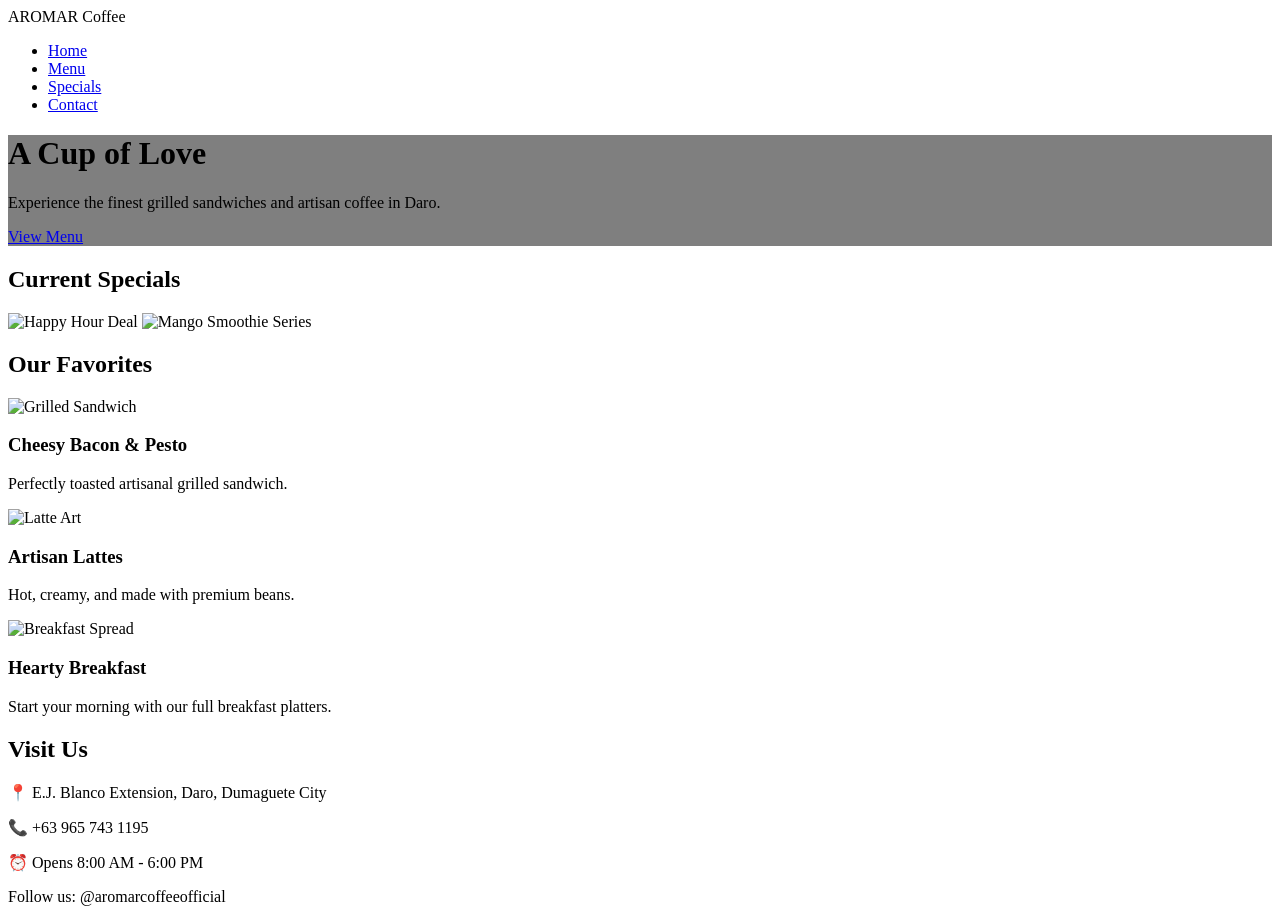
==== index.html @ 73795dcc "Rename ai_studio_code.html to index.html" ====
<!DOCTYPE html>
<html lang="en">
<head>
    <meta charset="UTF-8">
    <meta name="viewport" content="width=device-width, initial-scale=1.0">
    <title>Aromar Coffee | A Cup of Love</title>
    <link rel="stylesheet" href="style.css">
    <link rel="preconnect" href="https://fonts.googleapis.com">
    <link href="https://fonts.googleapis.com/css2?family=Playfair+Display:wght@700&family=Poppins:wght@300;400;600&display=swap" rel="stylesheet">
</head>
<body>

    <!-- Navigation -->
    <nav>
        <div class="logo">AROMAR <span>Coffee</span></div>
        <ul>
            <li><a href="#home">Home</a></li>
            <li><a href="#menu">Menu</a></li>
            <li><a href="#promos">Specials</a></li>
            <li><a href="#contact">Contact</a></li>
        </ul>
    </nav>

    <!-- Hero Section -->
    <header id="home" style="background: linear-gradient(rgba(0,0,0,0.5), rgba(0,0,0,0.5)), url('images/hero-sunday.jpg') center/cover;">
        <div class="hero-content">
            <h1>A Cup of Love</h1>
            <p>Experience the finest grilled sandwiches and artisan coffee in Daro.</p>
            <a href="#menu" class="btn">View Menu</a>
        </div>
    </header>

    <!-- Special Promo Section -->
    <section id="promos" class="promo-section">
        <div class="container">
            <h2>Current Specials</h2>
            <div class="promo-grid">
                <img src="images/promo-happy-hour.jpg" alt="Happy Hour Deal">
                <img src="images/promo-mango.jpg" alt="Mango Smoothie Series">
            </div>
        </div>
    </section>

    <!-- Featured Menu Section -->
    <section id="menu" class="menu-section">
        <div class="container">
            <h2>Our Favorites</h2>
            <div class="menu-grid">
                <div class="menu-item">
                    <img src="images/sandwich-pesto.jpg" alt="Grilled Sandwich">
                    <h3>Cheesy Bacon & Pesto</h3>
                    <p>Perfectly toasted artisanal grilled sandwich.</p>
                </div>
                <div class="menu-item">
                    <img src="images/latte-art.jpg" alt="Latte Art">
                    <h3>Artisan Lattes</h3>
                    <p>Hot, creamy, and made with premium beans.</p>
                </div>
                <div class="menu-item">
                    <img src="images/breakfast.jpg" alt="Breakfast Spread">
                    <h3>Hearty Breakfast</h3>
                    <p>Start your morning with our full breakfast platters.</p>
                </div>
            </div>
        </div>
    </section>

    <!-- Footer / Contact -->
    <footer id="contact">
        <div class="container">
            <h2>Visit Us</h2>
            <p>📍 E.J. Blanco Extension, Daro, Dumaguete City</p>
            <p>📞 +63 965 743 1195</p>
            <p>⏰ Opens 8:00 AM - 6:00 PM</p>
            <div class="socials">
                <p>Follow us: @aromarcoffeeofficial</p>
            </div>
        </div>
    </footer>

</body>
</html>
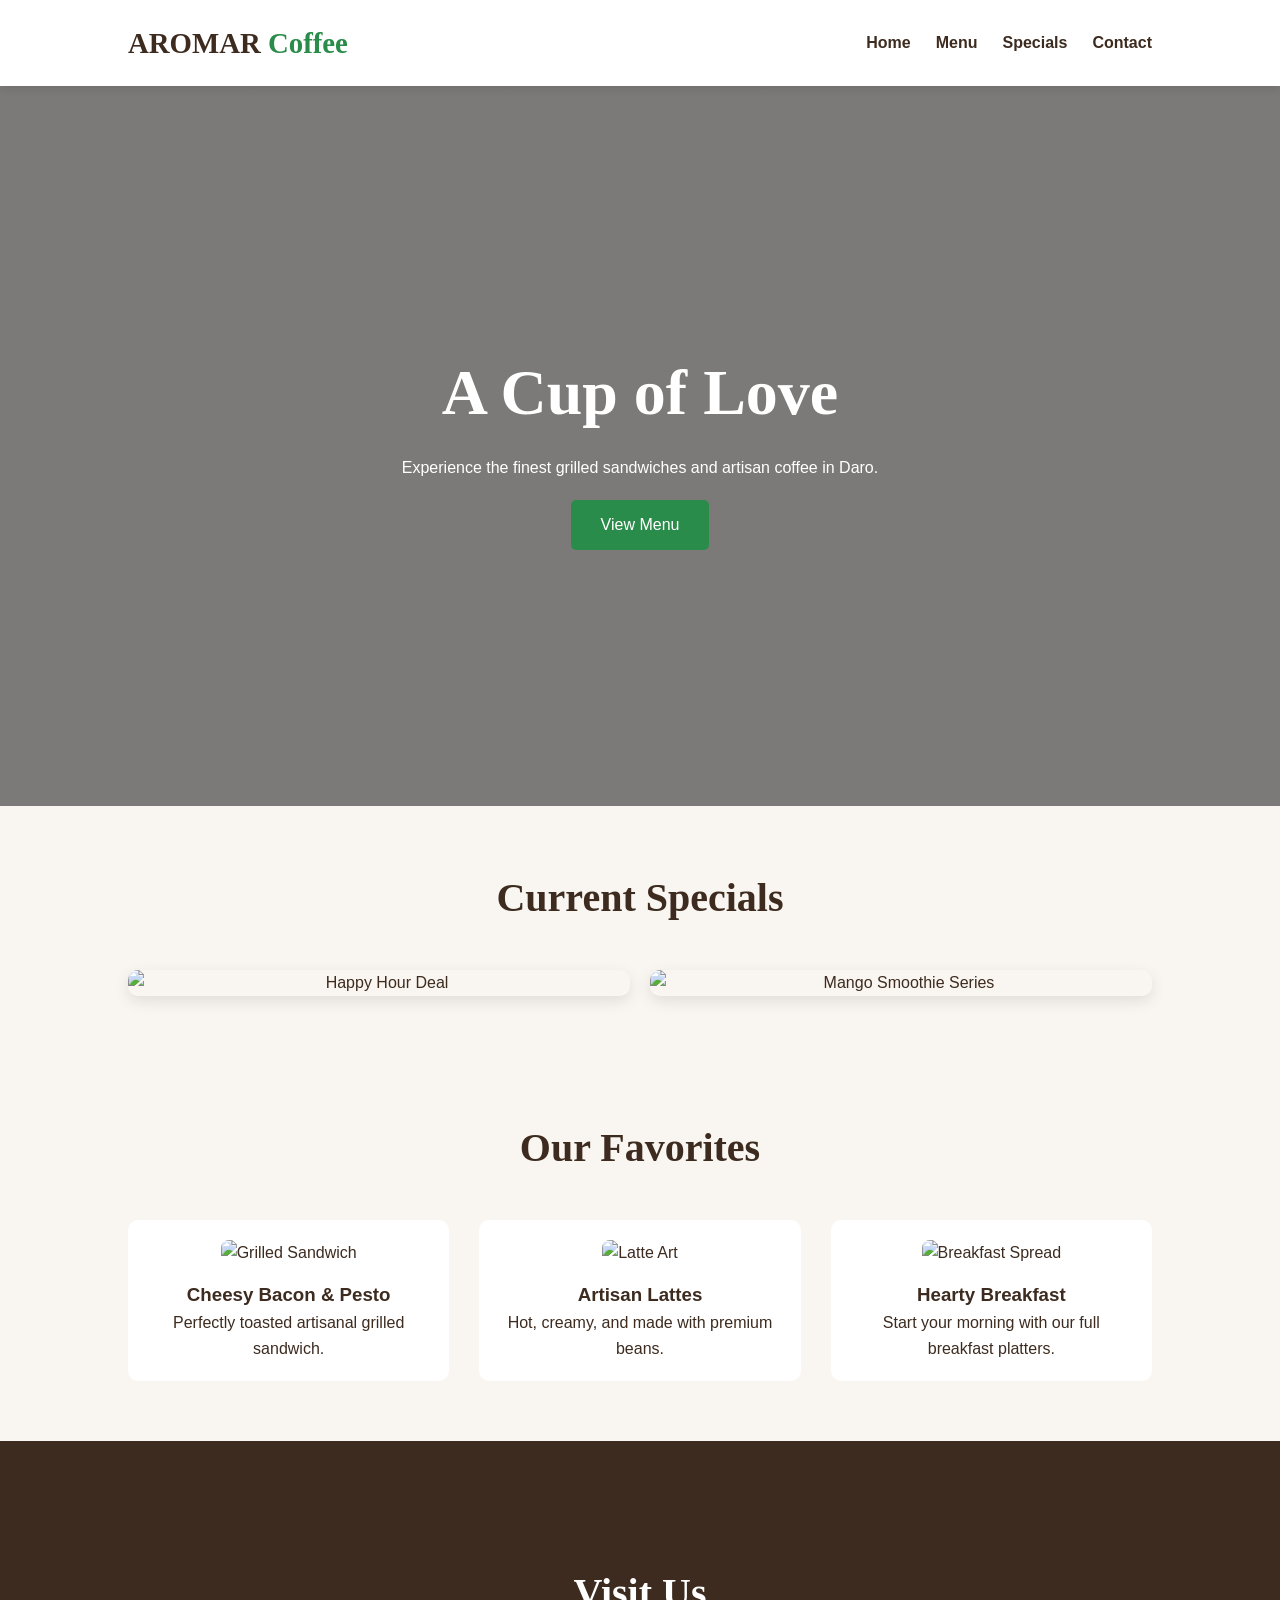
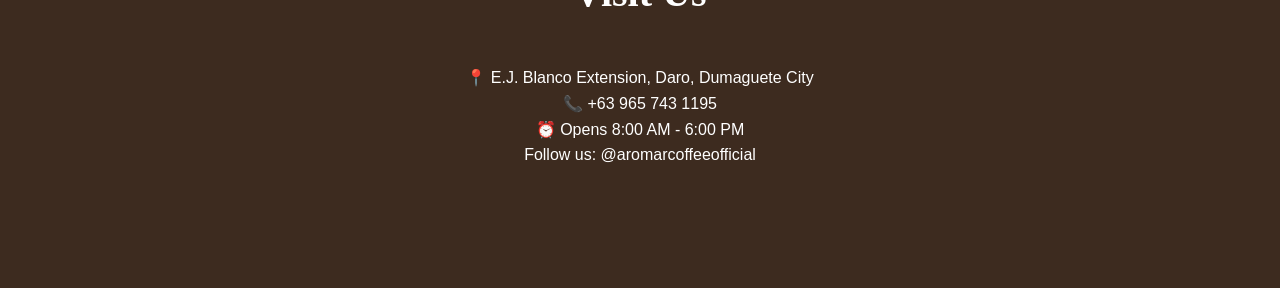
==== commit d0231c12: "Update index.html" ====
--- a/index.html
+++ b/index.html
@@ -22,7 +22,7 @@
     </nav>
 
     <!-- Hero Section -->
-    <header id="home" style="background: linear-gradient(rgba(0,0,0,0.5), rgba(0,0,0,0.5)), url('images/hero-sunday.jpg') center/cover;">
+    <header id="home" style="background: linear-gradient(rgba(0,0,0,0.5), rgba(0,0,0,0.5)), url('./images/hero-sunday.jpg') center/cover;">
         <div class="hero-content">
             <h1>A Cup of Love</h1>
             <p>Experience the finest grilled sandwiches and artisan coffee in Daro.</p>
@@ -35,8 +35,8 @@
         <div class="container">
             <h2>Current Specials</h2>
             <div class="promo-grid">
-                <img src="images/promo-happy-hour.jpg" alt="Happy Hour Deal">
-                <img src="images/promo-mango.jpg" alt="Mango Smoothie Series">
+                <img src="./images/promo-happy-hour.jpg" alt="Happy Hour Deal">
+                <img src="./images/promo-mango.jpg" alt="Mango Smoothie Series">
             </div>
         </div>
     </section>
@@ -47,17 +47,17 @@
             <h2>Our Favorites</h2>
             <div class="menu-grid">
                 <div class="menu-item">
-                    <img src="images/sandwich-pesto.jpg" alt="Grilled Sandwich">
+                    <img src="./images/sandwich-pesto.jpg" alt="Grilled Sandwich">
                     <h3>Cheesy Bacon & Pesto</h3>
                     <p>Perfectly toasted artisanal grilled sandwich.</p>
                 </div>
                 <div class="menu-item">
-                    <img src="images/latte-art.jpg" alt="Latte Art">
+                    <img src="./images/latte-art.jpg" alt="Latte Art">
                     <h3>Artisan Lattes</h3>
                     <p>Hot, creamy, and made with premium beans.</p>
                 </div>
                 <div class="menu-item">
-                    <img src="images/breakfast.jpg" alt="Breakfast Spread">
+                    <img src="./images/breakfast.jpg" alt="Breakfast Spread">
                     <h3>Hearty Breakfast</h3>
                     <p>Start your morning with our full breakfast platters.</p>
                 </div>
--- a/style.css
+++ b/style.css
@@ -0,0 +1,55 @@
+:root {
+    --primary-green: #2a8c4a;
+    --dark-brown: #3d2b1f;
+    --light-cream: #f9f5f0;
+}
+
+* { margin: 0; padding: 0; box-sizing: border-box; }
+
+body { font-family: 'Poppins', sans-serif; color: var(--dark-brown); background-color: var(--light-cream); line-height: 1.6; }
+
+nav {
+    display: flex; justify-content: space-between; align-items: center;
+    padding: 20px 10%; background: white; position: sticky; top: 0; z-index: 1000;
+    box-shadow: 0 2px 10px rgba(0,0,0,0.1);
+}
+
+.logo { font-family: 'Playfair Display', serif; font-size: 1.8rem; font-weight: bold; color: var(--dark-brown); }
+.logo span { color: var(--primary-green); }
+
+nav ul { display: flex; list-style: none; }
+nav ul li { margin-left: 25px; }
+nav ul li a { text-decoration: none; color: var(--dark-brown); font-weight: 600; transition: 0.3s; }
+nav ul li a:hover { color: var(--primary-green); }
+
+header {
+    height: 80vh; display: flex; align-items: center; justify-content: center;
+    text-align: center; color: white;
+}
+
+.hero-content h1 { font-family: 'Playfair Display', serif; font-size: 4rem; margin-bottom: 10px; }
+.btn {
+    display: inline-block; padding: 12px 30px; background: var(--primary-green);
+    color: white; text-decoration: none; border-radius: 5px; margin-top: 20px; transition: 0.3s;
+}
+.btn:hover { background: #1e6635; }
+
+.container { width: 80%; margin: auto; padding: 60px 0; text-align: center; }
+h2 { font-family: 'Playfair Display', serif; font-size: 2.5rem; margin-bottom: 40px; }
+
+.promo-grid { display: grid; grid-template-columns: 1fr 1fr; gap: 20px; }
+.promo-grid img { width: 100%; border-radius: 10px; box-shadow: 0 5px 15px rgba(0,0,0,0.1); }
+
+.menu-grid { display: grid; grid-template-columns: repeat(auto-fit, minmax(250px, 1fr)); gap: 30px; }
+.menu-item { background: white; padding: 20px; border-radius: 10px; transition: 0.3s; }
+.menu-item:hover { transform: translateY(-10px); }
+.menu-item img { width: 100%; border-radius: 8px; margin-bottom: 15px; }
+
+footer { background: var(--dark-brown); color: white; padding: 60px 0; text-align: center; }
+
+@media (max-width: 768px) {
+    .promo-grid { grid-template-columns: 1fr; }
+    .hero-content h1 { font-size: 2.5rem; }
+    nav { flex-direction: column; }
+    nav ul { margin-top: 15px; }
+}
